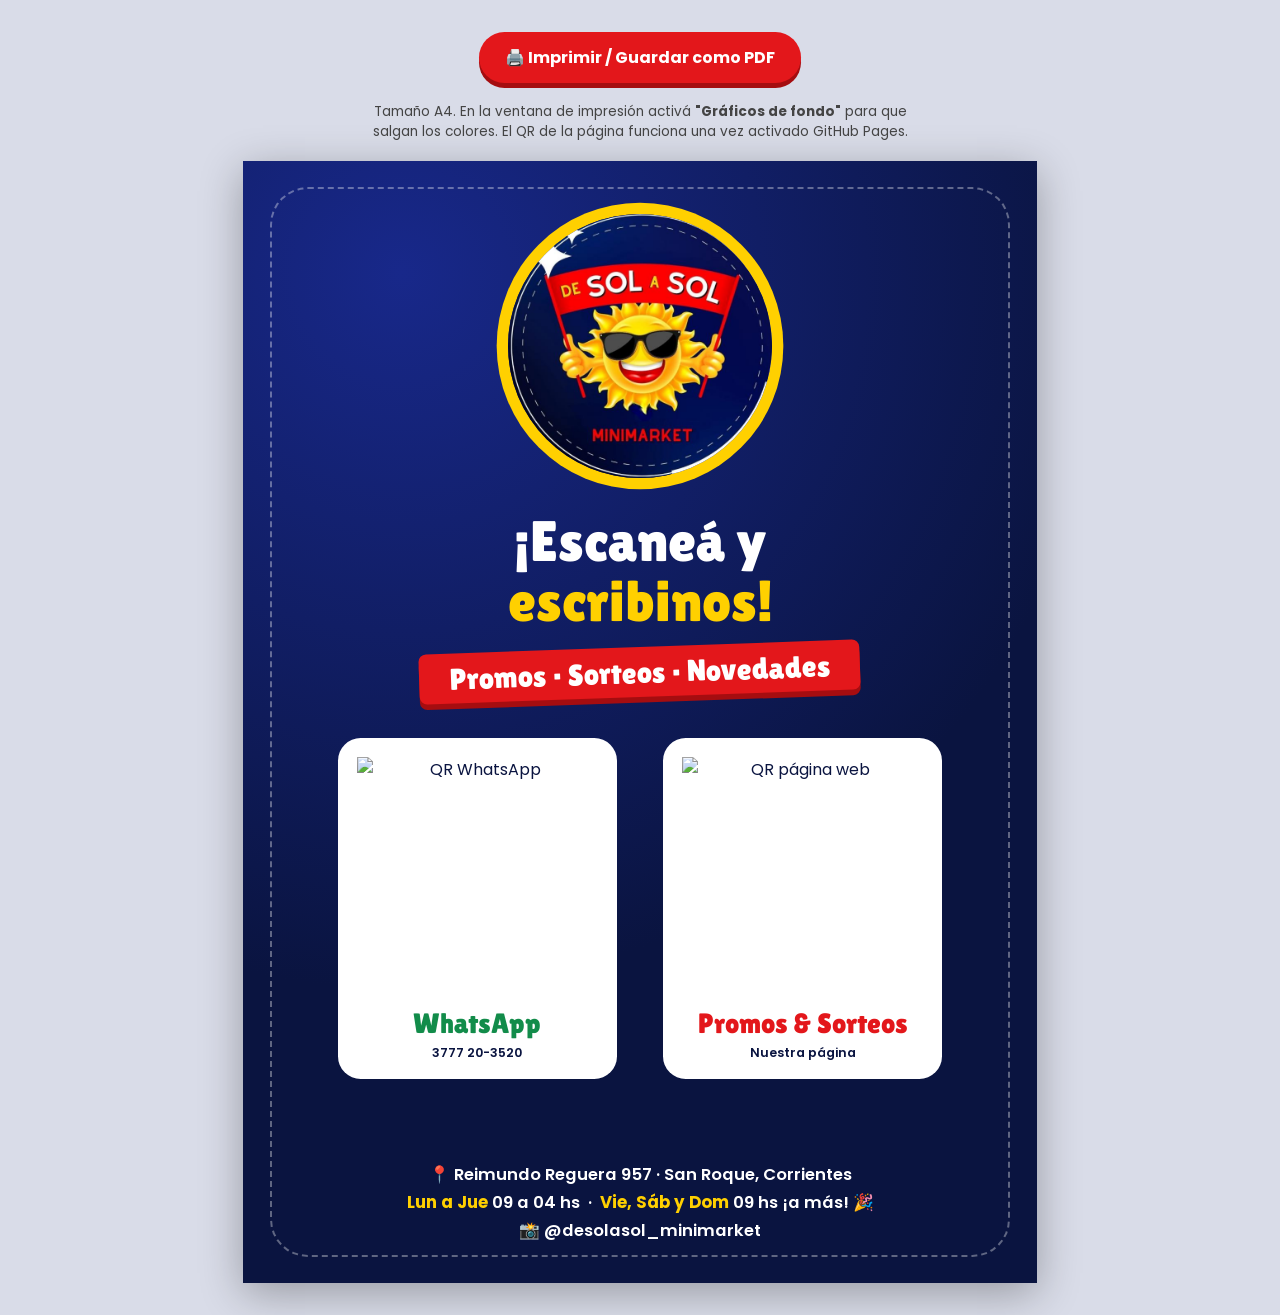
==== qr.html @ 40129b25 "Efecto noche en la fachada, mejor calidad del fondo, WhatsApp, SEO y afiche QR" ====
<!DOCTYPE html>
<html lang="es">
<head>
  <meta charset="UTF-8" />
  <meta name="viewport" content="width=device-width, initial-scale=1.0" />
  <title>Afiche QR · DE SOL A SOL</title>
  <meta name="robots" content="noindex" />
  <link rel="icon" href="fotos/logo.png" />
  <link href="https://fonts.googleapis.com/css2?family=Lilita+One&family=Poppins:wght@500;600;700&display=swap" rel="stylesheet" />
  <style>
    :root { --night: #0a1440; --yellow: #ffd000; --red: #e3171b; --red-2: #a50d10; }
    * { box-sizing: border-box; margin: 0; padding: 0; }
    body { font-family: "Poppins", sans-serif; background: #d9dce8; display: grid; place-items: center; min-height: 100vh; padding: 2rem 1rem; gap: 1.2rem; }
    .print-btn {
      font: inherit; font-weight: 700; cursor: pointer; border: none;
      background: var(--red); color: #fff; padding: .8rem 1.6rem; border-radius: 999px; box-shadow: 0 5px 0 var(--red-2);
    }
    .hint { font-size: .85rem; color: #444; text-align: center; max-width: 34rem; }

    /* Hoja A4 */
    .sheet {
      width: 210mm; min-height: 297mm; padding: 14mm 14mm 10mm;
      background: radial-gradient(circle at 20% 10%, #18288a, var(--night) 60%);
      color: #fff; display: flex; flex-direction: column; align-items: center; text-align: center;
      box-shadow: 0 10px 40px rgba(0,0,0,.3); position: relative; overflow: hidden;
    }
    .sheet::before {
      content: ""; position: absolute; inset: 7mm; border: 2px dashed rgba(255,255,255,.35); border-radius: 10mm; pointer-events: none;
    }
    .logo { width: 70mm; height: 70mm; border-radius: 50%; box-shadow: 0 0 0 3mm var(--yellow); object-fit: cover; }
    h1 {
      font-family: "Lilita One", sans-serif; font-weight: 400; font-size: 15mm; line-height: 1.05; margin-top: 9mm;
    }
    h1 span { color: var(--yellow); }
    .flag {
      display: inline-block; margin-top: 4mm; background: var(--red); padding: 2mm 8mm; border-radius: 2mm;
      font-family: "Lilita One", sans-serif; font-size: 8mm; transform: rotate(-2deg); box-shadow: 0 1.5mm 0 var(--red-2);
    }
    .qrs { display: flex; gap: 12mm; margin-top: 11mm; }
    .qr { background: #fff; color: var(--night); border-radius: 6mm; padding: 5mm 5mm 4mm; width: 74mm; }
    .qr img { width: 64mm; height: 64mm; display: block; }
    .qr b { display: block; font-family: "Lilita One", sans-serif; font-weight: 400; font-size: 7.5mm; margin-top: 2mm; }
    .qr.wa b { color: #128c4a; }
    .qr.web b { color: var(--red); }
    .qr small { font-size: 3.3mm; font-weight: 600; }
    .info { margin-top: auto; padding-top: 8mm; font-size: 4.4mm; font-weight: 600; line-height: 1.7; }
    .info strong { color: var(--yellow); }

    @page { size: A4; margin: 0; }
    @media print {
      body { background: none; padding: 0; display: block; }
      .print-btn, .hint { display: none; }
      .sheet { box-shadow: none; -webkit-print-color-adjust: exact; print-color-adjust: exact; }
    }
  </style>
</head>
<body>
  <button class="print-btn" onclick="window.print()">🖨️ Imprimir / Guardar como PDF</button>
  <p class="hint">Tamaño A4. En la ventana de impresión activá <b>"Gráficos de fondo"</b> para que salgan los colores.
    El QR de la página funciona una vez activado GitHub Pages.</p>

  <main class="sheet">
    <img src="fotos/logo.png" alt="DE SOL A SOL Minimarket" class="logo" />
    <h1>¡Escaneá y<br /><span>escribinos!</span></h1>
    <div class="flag">Promos · Sorteos · Novedades</div>

    <div class="qrs">
      <div class="qr wa">
        <img id="qrWa" alt="QR WhatsApp" />
        <b>WhatsApp</b>
        <small>3777 20-3520</small>
      </div>
      <div class="qr web">
        <img id="qrWeb" alt="QR página web" />
        <b>Promos &amp; Sorteos</b>
        <small>Nuestra página</small>
      </div>
    </div>

    <div class="info">
      📍 Reimundo Reguera 957 · San Roque, Corrientes<br />
      <strong>Lun a Jue</strong> 09 a 04 hs &nbsp;·&nbsp; <strong>Vie, Sáb y Dom</strong> 09 hs ¡a más! 🎉<br />
      📸 @desolasol_minimarket
    </div>
  </main>

  <script>
    const WA = "https://wa.me/5493777203520?text=" + encodeURIComponent("¡Hola De Sol a Sol! ☀️ Vi su cartel y quiero consultar.");
    const WEB = "https://javierlegal-up.github.io/solasol24/";
    const qr = (data, color) =>
      `https://api.qrserver.com/v1/create-qr-code/?size=600x600&margin=0&ecc=M&color=${color}&data=${encodeURIComponent(data)}`;
    document.getElementById("qrWa").src = qr(WA, "0a1440");
    document.getElementById("qrWeb").src = qr(WEB, "0a1440");
  </script>
</body>
</html>
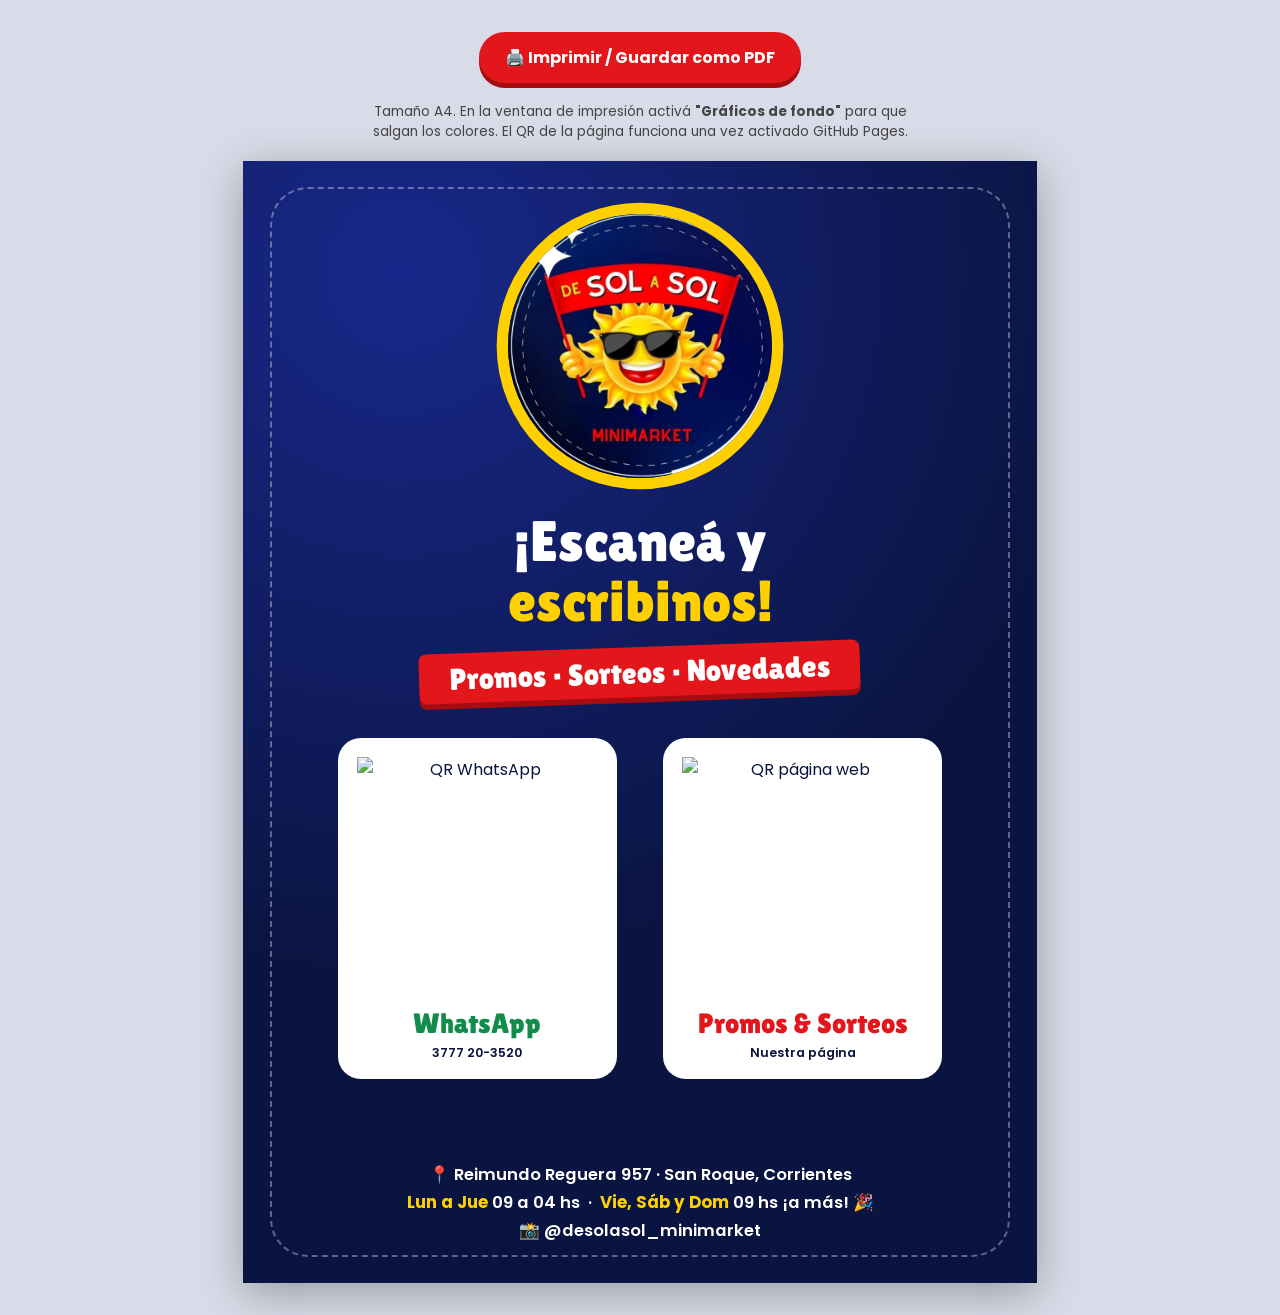
==== commit b7ddf5f0: "Versión móvil: menú lateral, barra inferior, pie de página, pop-up de consignación y fotos nuevas" ====
--- a/qr.html
+++ b/qr.html
@@ -5,7 +5,7 @@
   <meta name="viewport" content="width=device-width, initial-scale=1.0" />
   <title>Afiche QR · DE SOL A SOL</title>
   <meta name="robots" content="noindex" />
-  <link rel="icon" href="fotos/logo.png" />
+  <link rel="icon" href="fotos/logo.webp" />
   <link href="https://fonts.googleapis.com/css2?family=Lilita+One&family=Poppins:wght@500;600;700&display=swap" rel="stylesheet" />
   <style>
     :root { --night: #0a1440; --yellow: #ffd000; --red: #e3171b; --red-2: #a50d10; }
@@ -60,7 +60,7 @@
     El QR de la página funciona una vez activado GitHub Pages.</p>
 
   <main class="sheet">
-    <img src="fotos/logo.png" alt="DE SOL A SOL Minimarket" class="logo" />
+    <img src="fotos/logo.webp" alt="DE SOL A SOL Minimarket" class="logo" />
     <h1>¡Escaneá y<br /><span>escribinos!</span></h1>
     <div class="flag">Promos · Sorteos · Novedades</div>
 
